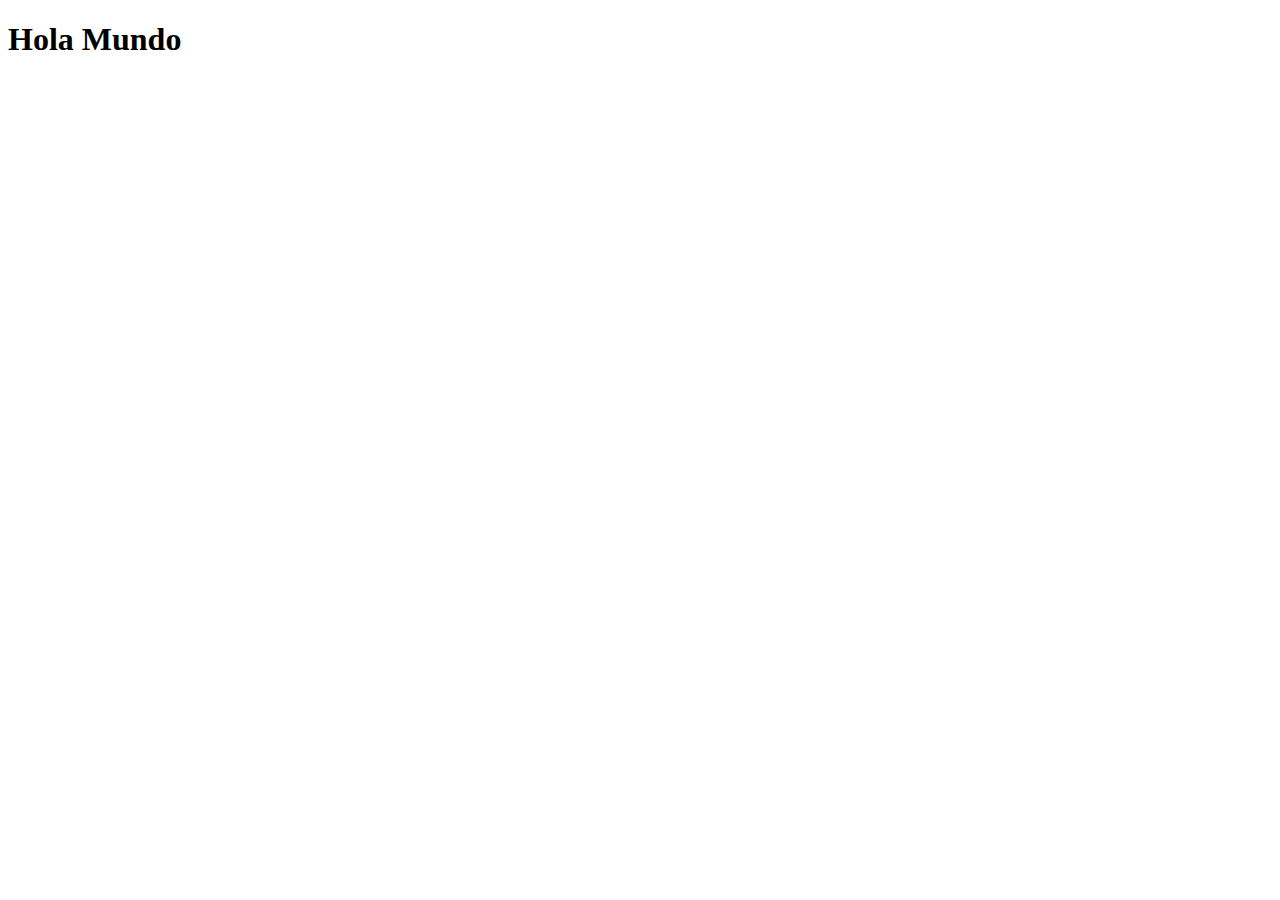
==== index.html @ d0f337ba "nova projecto" ====
<!DOCTYPE html>
<html lang="pt-br">
<head>
    <meta charset="UTF-8">
    <meta name="viewport" content="width=device-width, initial-scale=1.0">
    <link rel="shortcut icon" href="imagens/favicon.ico" type="image/x-icon">
    <title>projecto Redes Sociais</title>
</head>
<body>
    <h1>Hola Mundo</h1>
</body>
</html>
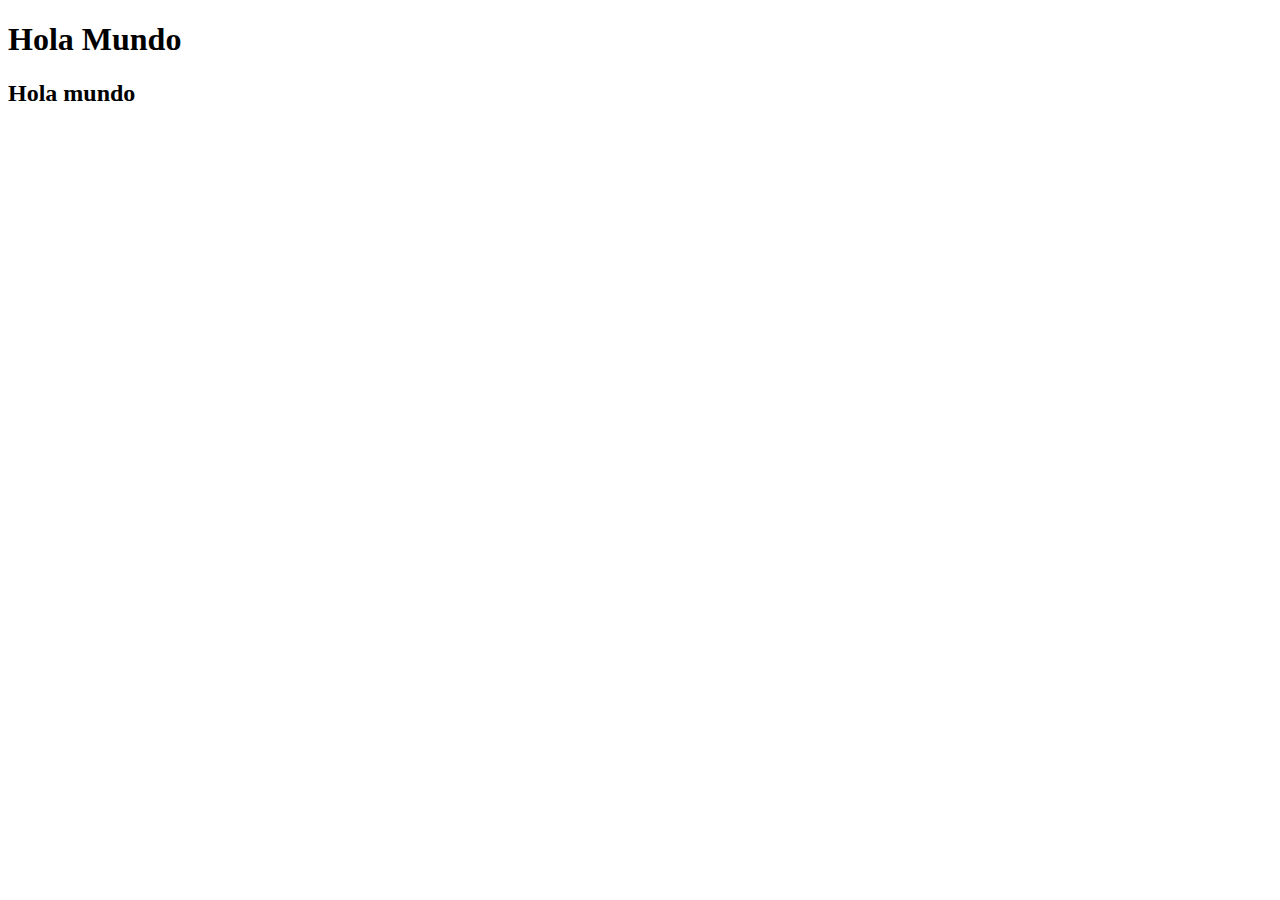
==== commit 6dbd9a6b: "index.html" ====
--- a/index.html
+++ b/index.html
@@ -8,5 +8,6 @@
 </head>
 <body>
     <h1>Hola Mundo</h1>
+    <h2>Hola mundo</h2>
 </body>
 </html>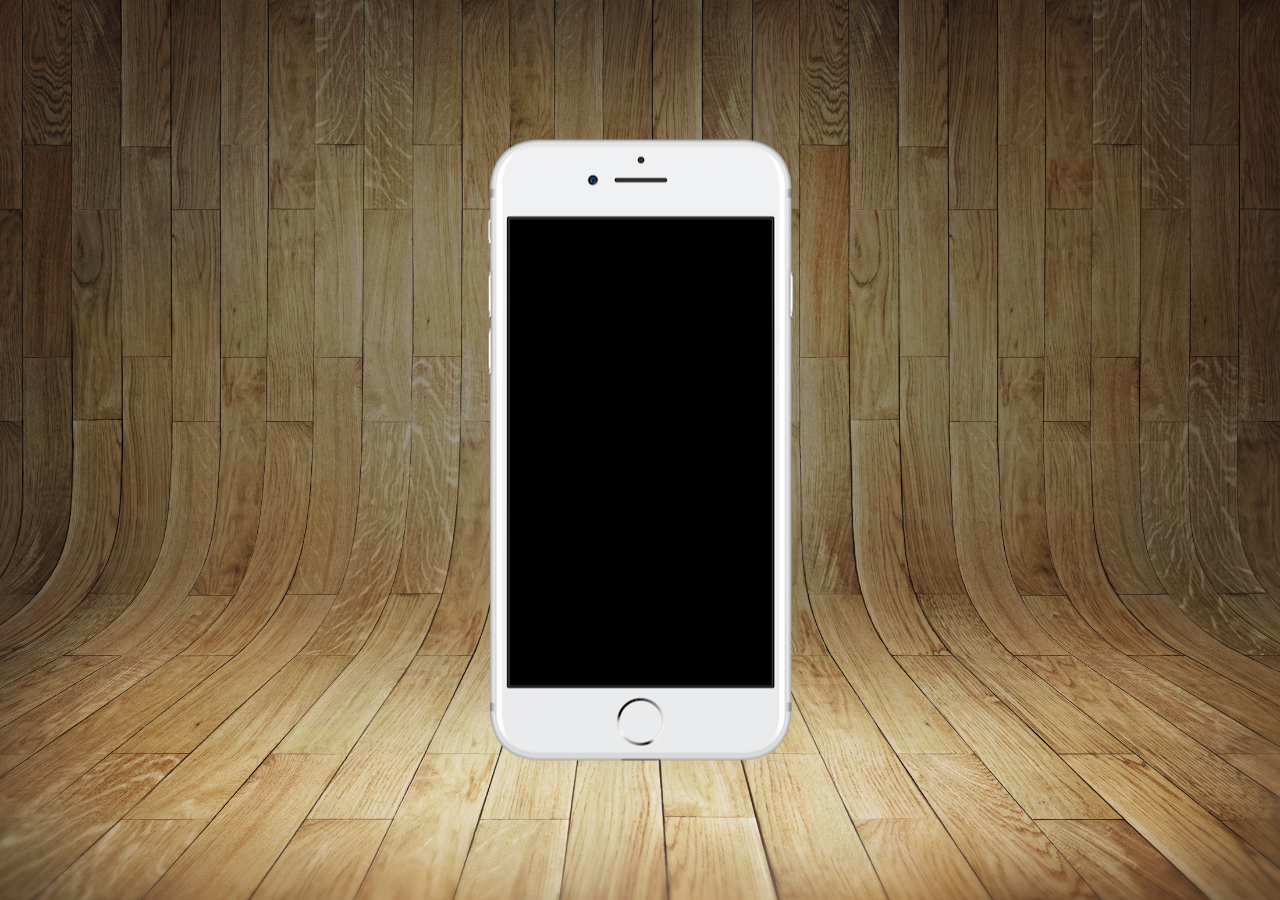
==== commit 2a7ef36b: "novos codigos" ====
--- a/index.html
+++ b/index.html
@@ -4,10 +4,19 @@
     <meta charset="UTF-8">
     <meta name="viewport" content="width=device-width, initial-scale=1.0">
     <link rel="shortcut icon" href="imagens/favicon.ico" type="image/x-icon">
-    <title>projecto Redes Sociais</title>
+    <link rel="stylesheet" href="estilos/style.css">
+    <title>Projecto Redes Sociais</title>
 </head>
 <body>
-    <h1>Hola Mundo</h1>
-    <h2>Hola mundo</h2>
+   <main>
+    <section id="telefone">
+
+    </section>
+
+
+    <section id="redes-sociais">
+
+    </section>
+   </main>
 </body>
 </html>--- a/estilos/style.css
+++ b/estilos/style.css
@@ -0,0 +1,33 @@
+@charset "UTF-8";
+
+*{
+    margin: 0px;
+    padding: 0px;
+    font-family: Arial, Helvetica, sans-serif;
+}
+html,body{
+    height: 100vh;
+    width: 100vw;
+    background-color: black;
+}
+body{
+    background: url('../imagens/fundo-madeira.jpg')no-repeat top center;
+    background-size: cover;
+    background-attachment: fixed;
+}
+main{
+    height: 100vh;
+    position: relative;
+    
+}
+
+section#telefone{
+       position: absolute;
+       top: 50%;
+       left: 50%;
+       transform: translate(-50%, -50%);
+       height: 627px;
+       width: 310px;
+       background:  url('../imagens/frame-iphone.png') no-repeat;
+
+}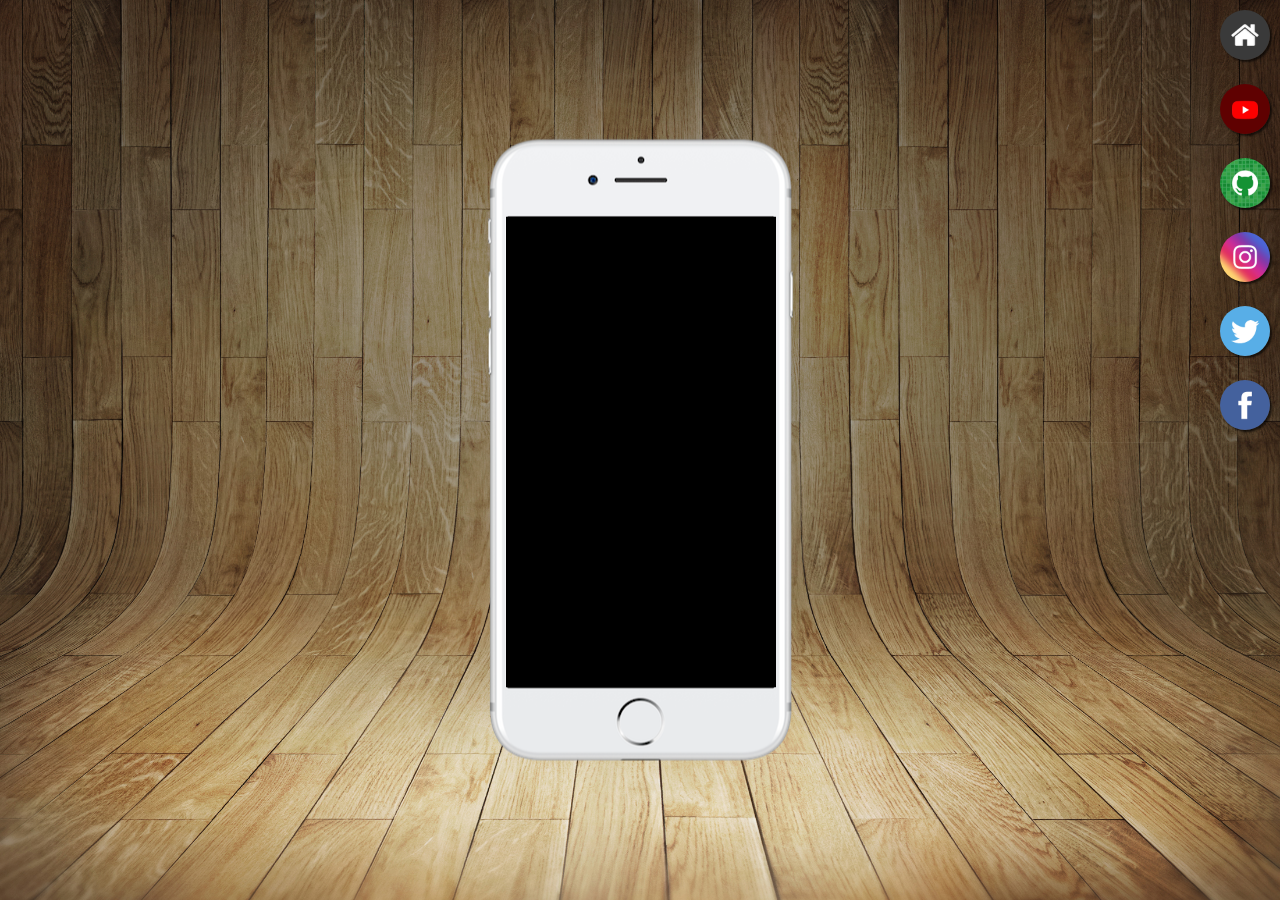
==== commit 4f309872: "novos codigos" ====
--- a/index.html
+++ b/index.html
@@ -10,12 +10,23 @@
 <body>
    <main>
     <section id="telefone">
-
+     <iframe src="home.html" frameborder="0" name="tela" id="tela">
+        O seu navegador não compatível co isso.
+     </iframe>
     </section>
 
+    <section id="redes-sociais">
+      <a href="home.html" target="tela"><img src="imagens/logo-home.jpg" alt="home"></a><br>
 
-    <section id="redes-sociais">
-
+      <a href="youtube.html" target="tela"><img src="imagens/logo-youtube.jpg" alt="youtube"></a><br>
+      
+      <a href="github.html" target="tela"><img src="imagens/logo-github.jpg" alt="guthub"></a><br>
+      
+      <a href="youtube.html" target="tela"><img src="imagens/logo-instagram.jpg" alt="instagram"></a><br>
+      
+      <a href="#" target="tela"><img src="imagens/logo-twitter.jpg" alt="twitter"></a><br>
+      
+      <a href="#" target="tela"><img src="imagens/logo-facebook.jpg" alt="facebook"></a><br>
     </section>
    </main>
 </body>
--- a/estilos/style.css
+++ b/estilos/style.css
@@ -30,4 +30,33 @@
        width: 310px;
        background:  url('../imagens/frame-iphone.png') no-repeat;
 
+}
+iframe#tela{
+    position: relative;
+    top: 80px;
+    left: 21px;
+    width: 270px;
+    height: 471px;
+}
+section#redes-sociais{
+    text-align: right;
+}
+section#redes-sociais  img{
+    width: 50px;
+    margin: 10px;
+    border-radius: 50%;
+    box-shadow: 2px 2px 2px #000000a1;
+    box-sizing: border-box;
+    
+
+}
+
+section#redes-sociais  img:hover{
+      border: 2px solid #d6d6d6;
+      cursor: pointer;
+      transform: translate(-5px, -5px);
+      box-shadow: 5px 5px 5px #000000d4;
+      transition: transform 0.3s;
+      transition: transform 0.3s border 1s ;
+      
 }